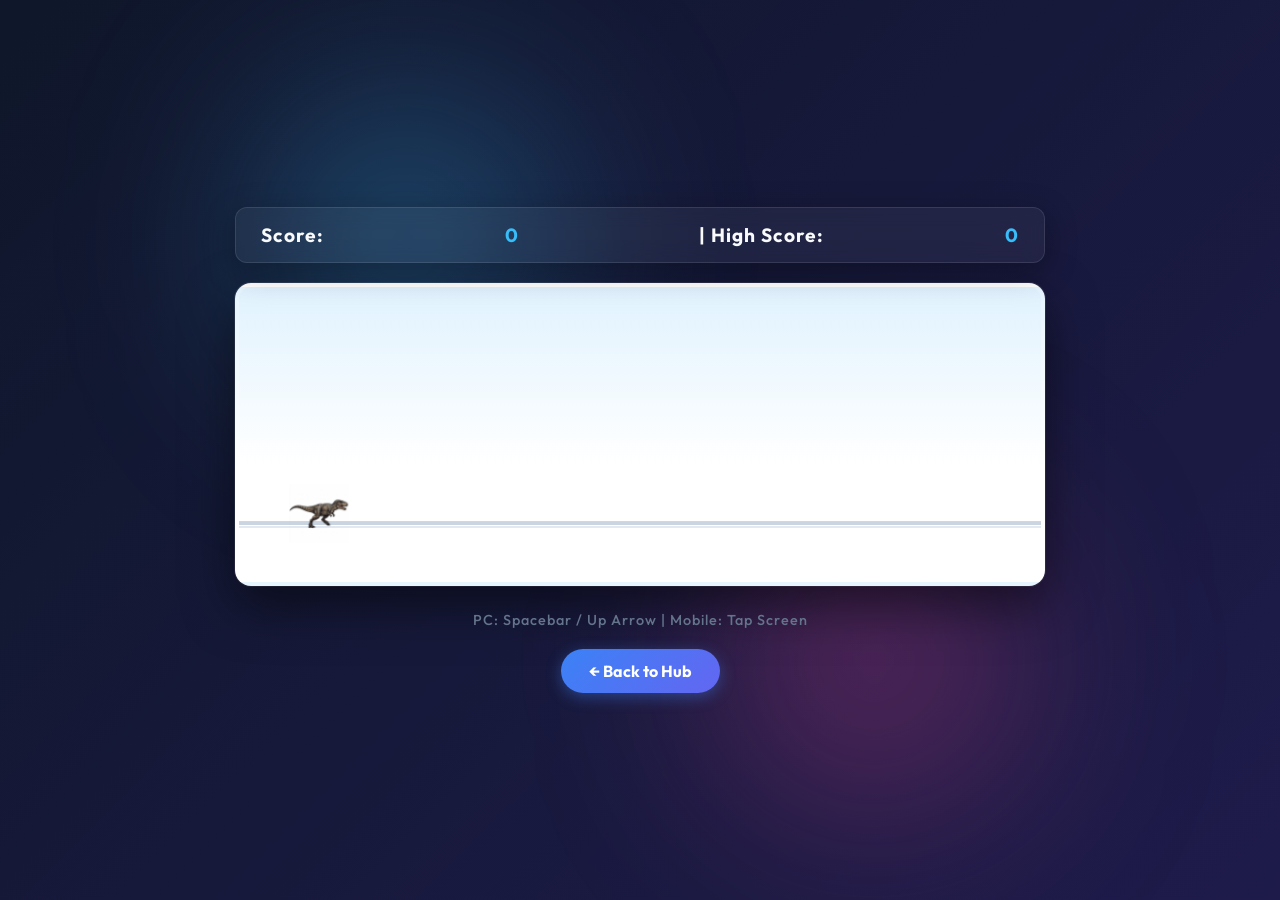
==== games/dino/index.html @ f8bb6175 "dinoCommit" ====
<!DOCTYPE html>
<html lang="en">
<head>
    <meta charset="UTF-8">
    <meta name="viewport" content="width=device-width, initial-scale=1.0, maximum-scale=1.0, user-scalable=no">
    <title>Chrome Dino Game</title>
    <link rel="stylesheet" href="style.css">
    <link href="https://fonts.googleapis.com/css2?family=Press+Start+2P&display=swap" rel="stylesheet">
</head>
<body>
    <div class="game-container">
        <div class="score-board">
            Score: <span id="score">0</span> | High Score: <span id="high-score">0</span>
        </div>
        <canvas id="gameCanvas" width="800" height="300"></canvas>
        <div id="game-over" class="hidden">
            <h2>GAME OVER</h2>
            <p>Tap or Press Space to Restart</p>
        </div>
        <div class="controls-hint">
            PC: Spacebar / Up Arrow | Mobile: Tap Screen
        </div>
        <a href="../../index.html" class="back-button">&larr; Back to Hub</a>
    </div>
    
    <script src="script.js"></script>
</body>
</html>
---- games/dino/style.css ----
@import url('https://fonts.googleapis.com/css2?family=Outfit:wght@400;700;900&family=Press+Start+2P&display=swap');

* {
    margin: 0;
    padding: 0;
    box-sizing: border-box;
}

body {
    font-family: 'Outfit', sans-serif;
    /* Premium dark gradient background */
    background: linear-gradient(135deg, #0f172a 0%, #1e1b4b 100%);
    display: flex;
    justify-content: center;
    align-items: center;
    min-height: 100vh;
    touch-action: none;
    color: #f8fafc;
    overflow: hidden;
}

/* Add some ambient glowing orbs behind the game */
body::before, body::after {
    content: '';
    position: absolute;
    width: 300px;
    height: 300px;
    border-radius: 50%;
    filter: blur(100px);
    z-index: -1;
    animation: float 10s infinite alternate ease-in-out;
}
body::before {
    background: rgba(56, 189, 248, 0.3);
    top: 10%;
    left: 20%;
}
body::after {
    background: rgba(236, 72, 153, 0.3);
    bottom: 10%;
    right: 20%;
    animation-delay: -5s;
}
@keyframes float {
    0% { transform: translate(0, 0); }
    100% { transform: translate(30px, 50px); }
}

.game-container {
    position: relative;
    width: 100%;
    max-width: 850px;
    display: flex;
    flex-direction: column;
    align-items: center;
    padding: 20px;
    z-index: 1;
}

.score-board {
    width: 100%;
    display: flex;
    justify-content: space-between;
    font-size: 1.2rem;
    font-weight: 700;
    margin-bottom: 20px;
    padding: 15px 25px;
    background: rgba(255, 255, 255, 0.05);
    backdrop-filter: blur(10px);
    border: 1px solid rgba(255, 255, 255, 0.1);
    border-radius: 12px;
    box-shadow: 0 8px 32px rgba(0, 0, 0, 0.3);
    letter-spacing: 1px;
}
.score-board span {
    color: #38bdf8;
}

canvas {
    /* Using a white/light gradient background for the canvas so Multiply blend works perfectly */
    background: linear-gradient(to bottom, #e0f2fe 0%, #fff 60%);
    border: 4px solid rgba(255, 255, 255, 0.2);
    border-radius: 16px;
    box-shadow: 0 20px 50px rgba(0, 0, 0, 0.5), 0 0 0 1px rgba(255, 255, 255, 0.1);
    width: 100%;
    height: auto;
    aspect-ratio: 800 / 300;
    transition: transform 0.3s ease, box-shadow 0.3s ease;
}

canvas:hover {
    transform: translateY(-5px);
    box-shadow: 0 25px 60px rgba(0, 0, 0, 0.6), 0 0 20px rgba(56, 189, 248, 0.4);
}

#game-over {
    position: absolute;
    top: 50%;
    left: 50%;
    transform: translate(-50%, -50%);
    text-align: center;
    background: rgba(15, 23, 42, 0.85);
    backdrop-filter: blur(15px);
    padding: 40px;
    border-radius: 20px;
    border: 1px solid rgba(255, 255, 255, 0.1);
    box-shadow: 0 20px 50px rgba(0, 0, 0, 0.5);
    animation: popIn 0.5s cubic-bezier(0.175, 0.885, 0.32, 1.275) forwards;
}

@keyframes popIn {
    0% { opacity: 0; transform: translate(-50%, -40%) scale(0.8); }
    100% { opacity: 1; transform: translate(-50%, -50%) scale(1); }
}

#game-over h2 {
    font-size: 3rem;
    font-weight: 900;
    color: transparent;
    background: linear-gradient(90deg, #f43f5e, #fb923c);
    -webkit-background-clip: text;
    background-clip: text;
    margin-bottom: 10px;
    text-transform: uppercase;
    letter-spacing: 2px;
}

#game-over p {
    font-size: 1.1rem;
    color: #94a3b8;
    margin-bottom: 25px;
}

.hidden {
    display: none !important;
}

.controls-hint {
    margin-top: 25px;
    font-size: 0.9rem;
    color: #64748b;
    text-align: center;
    font-weight: 500;
    letter-spacing: 1px;
}

.back-button {
    margin-top: 20px;
    text-decoration: none;
    color: #fff;
    background: linear-gradient(135deg, #3b82f6, #6366f1);
    padding: 12px 28px;
    border-radius: 50px;
    font-weight: 700;
    font-size: 1rem;
    transition: all 0.3s ease;
    box-shadow: 0 4px 15px rgba(59, 130, 246, 0.4);
}

.back-button:hover {
    transform: translateY(-2px);
    box-shadow: 0 6px 25px rgba(59, 130, 246, 0.6);
}

@media (max-width: 800px) {
    .score-board { font-size: 1rem; padding: 10px 15px; }
    #game-over h2 { font-size: 2rem; }
}
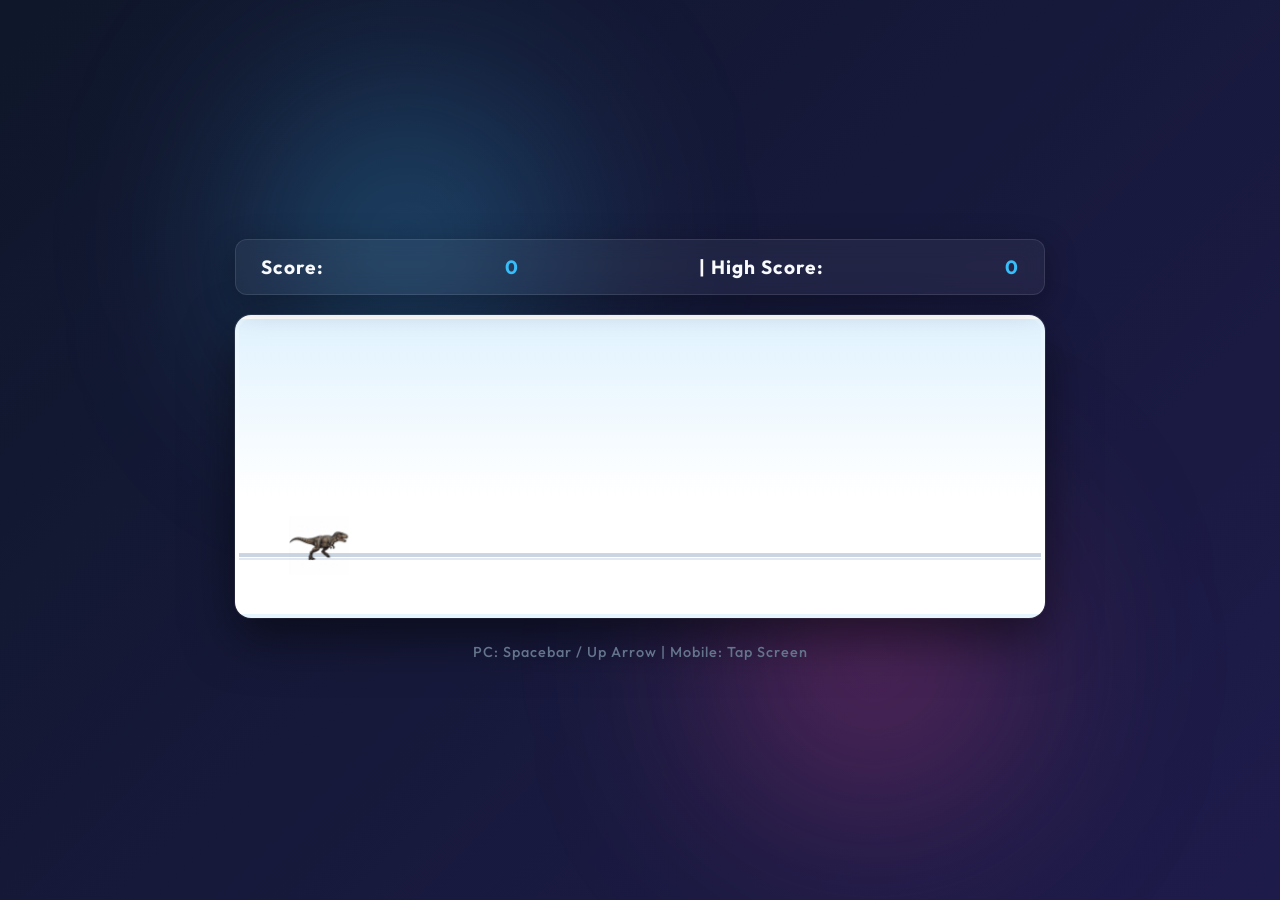
==== commit caac004c: "Modification" ====
--- a/games/dino/index.html
+++ b/games/dino/index.html
@@ -20,7 +20,6 @@
         <div class="controls-hint">
             PC: Spacebar / Up Arrow | Mobile: Tap Screen
         </div>
-        <a href="../../index.html" class="back-button">&larr; Back to Hub</a>
     </div>
     
     <script src="script.js"></script>
--- a/games/dino/style.css
+++ b/games/dino/style.css
@@ -64,7 +64,7 @@
     font-size: 1.2rem;
     font-weight: 700;
     margin-bottom: 20px;
-    padding: 15px 25px;
+    padding: calc(15px + env(safe-area-inset-top)) calc(25px + env(safe-area-inset-right)) 15px calc(25px + env(safe-area-inset-left));
     background: rgba(255, 255, 255, 0.05);
     backdrop-filter: blur(10px);
     border: 1px solid rgba(255, 255, 255, 0.1);
@@ -142,24 +142,7 @@
     text-align: center;
     font-weight: 500;
     letter-spacing: 1px;
-}
-
-.back-button {
-    margin-top: 20px;
-    text-decoration: none;
-    color: #fff;
-    background: linear-gradient(135deg, #3b82f6, #6366f1);
-    padding: 12px 28px;
-    border-radius: 50px;
-    font-weight: 700;
-    font-size: 1rem;
-    transition: all 0.3s ease;
-    box-shadow: 0 4px 15px rgba(59, 130, 246, 0.4);
-}
-
-.back-button:hover {
-    transform: translateY(-2px);
-    box-shadow: 0 6px 25px rgba(59, 130, 246, 0.6);
+    padding-bottom: env(safe-area-inset-bottom);
 }
 
 @media (max-width: 800px) {
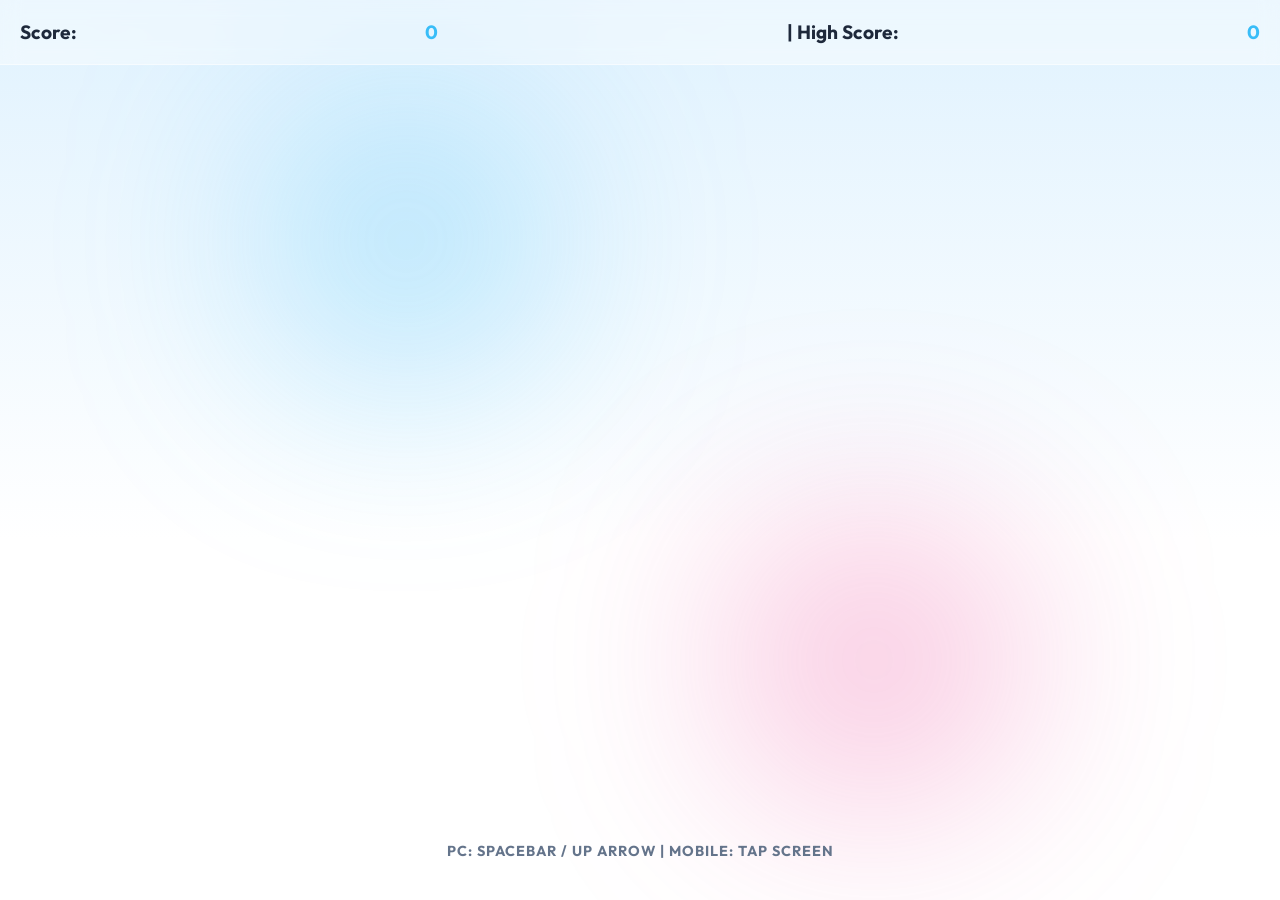
==== commit 87d0d986: "game design change" ====
--- a/games/dino/index.html
+++ b/games/dino/index.html
@@ -1,6 +1,7 @@
 <!DOCTYPE html>
 <html lang="en">
 <head>
+    <script src="https://www.youtube.com/game_api/v1"></script>
     <meta charset="UTF-8">
     <meta name="viewport" content="width=device-width, initial-scale=1.0, maximum-scale=1.0, user-scalable=no">
     <title>Chrome Dino Game</title>
@@ -12,7 +13,7 @@
         <div class="score-board">
             Score: <span id="score">0</span> | High Score: <span id="high-score">0</span>
         </div>
-        <canvas id="gameCanvas" width="800" height="300"></canvas>
+        <canvas id="gameCanvas"></canvas>
         <div id="game-over" class="hidden">
             <h2>GAME OVER</h2>
             <p>Tap or Press Space to Restart</p>
--- a/games/dino/style.css
+++ b/games/dino/style.css
@@ -8,14 +8,14 @@
 
 body {
     font-family: 'Outfit', sans-serif;
-    /* Premium dark gradient background */
-    background: linear-gradient(135deg, #0f172a 0%, #1e1b4b 100%);
-    display: flex;
-    justify-content: center;
-    align-items: center;
-    min-height: 100vh;
+    background: linear-gradient(to bottom, #e0f2fe 0%, #fff 60%); /* Move canvas background to body */
+    display: block;
+    width: 100vw;
+    height: 100vh;
+    margin: 0;
+    padding: 0;
     touch-action: none;
-    color: #f8fafc;
+    color: #1e293b;
     overflow: hidden;
 }
 
@@ -49,48 +49,35 @@
 .game-container {
     position: relative;
     width: 100%;
-    max-width: 850px;
-    display: flex;
-    flex-direction: column;
-    align-items: center;
-    padding: 20px;
+    height: 100%;
+    display: block;
     z-index: 1;
 }
 
 .score-board {
+    position: absolute;
+    top: 0;
+    left: 0;
     width: 100%;
     display: flex;
     justify-content: space-between;
     font-size: 1.2rem;
     font-weight: 700;
-    margin-bottom: 20px;
-    padding: calc(15px + env(safe-area-inset-top)) calc(25px + env(safe-area-inset-right)) 15px calc(25px + env(safe-area-inset-left));
-    background: rgba(255, 255, 255, 0.05);
+    padding: calc(20px + env(safe-area-inset-top)) calc(20px + env(safe-area-inset-right)) 20px calc(20px + env(safe-area-inset-left));
+    background: rgba(255, 255, 255, 0.4);
     backdrop-filter: blur(10px);
-    border: 1px solid rgba(255, 255, 255, 0.1);
-    border-radius: 12px;
-    box-shadow: 0 8px 32px rgba(0, 0, 0, 0.3);
-    letter-spacing: 1px;
+    border-bottom: 1px solid rgba(255, 255, 255, 0.5);
+    z-index: 10;
+    color: #1e293b;
 }
 .score-board span {
     color: #38bdf8;
 }
 
 canvas {
-    /* Using a white/light gradient background for the canvas so Multiply blend works perfectly */
-    background: linear-gradient(to bottom, #e0f2fe 0%, #fff 60%);
-    border: 4px solid rgba(255, 255, 255, 0.2);
-    border-radius: 16px;
-    box-shadow: 0 20px 50px rgba(0, 0, 0, 0.5), 0 0 0 1px rgba(255, 255, 255, 0.1);
+    display: block;
     width: 100%;
-    height: auto;
-    aspect-ratio: 800 / 300;
-    transition: transform 0.3s ease, box-shadow 0.3s ease;
-}
-
-canvas:hover {
-    transform: translateY(-5px);
-    box-shadow: 0 25px 60px rgba(0, 0, 0, 0.6), 0 0 20px rgba(56, 189, 248, 0.4);
+    height: 100%;
 }
 
 #game-over {
@@ -136,13 +123,18 @@
 }
 
 .controls-hint {
-    margin-top: 25px;
+    position: absolute;
+    bottom: 40px;
+    left: 0;
+    width: 100%;
+    text-align: center;
     font-size: 0.9rem;
     color: #64748b;
-    text-align: center;
-    font-weight: 500;
     letter-spacing: 1px;
-    padding-bottom: env(safe-area-inset-bottom);
+    text-transform: uppercase;
+    font-weight: 700;
+    pointer-events: none;
+    z-index: 10;
 }
 
 @media (max-width: 800px) {
